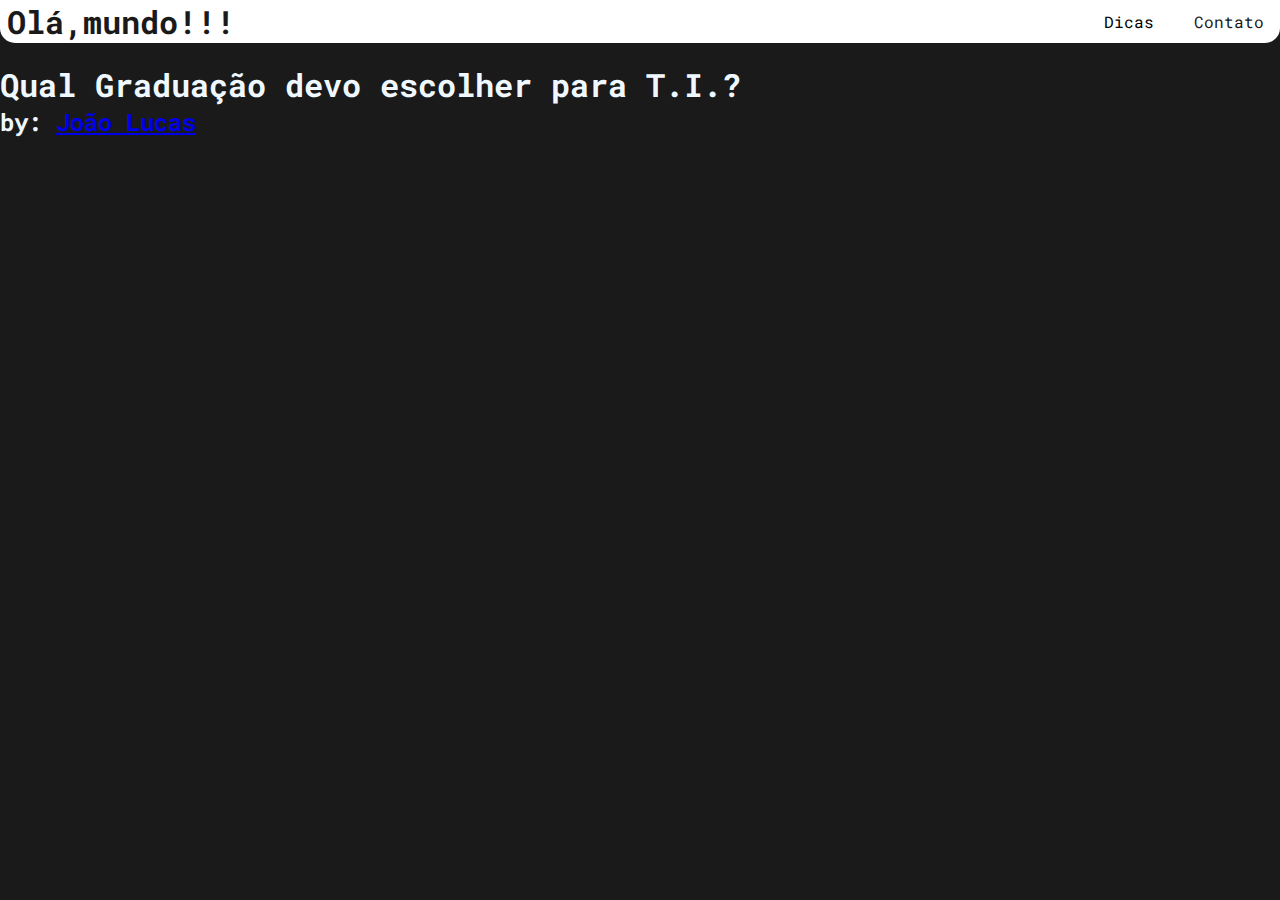
==== dicas/graduacao.html @ d5373ddc "criando template graduacao" ====
<!DOCTYPE html>
<html lang="en">
<head>
    <meta charset="UTF-8">
    <meta name="viewport" content="width=device-width, initial-scale=1.0">
    <link rel="stylesheet" href="style.css">
    <title>Graduação?</title>
</head>
<body>
    <header>
        <a class="a-home" href="/"><h1>Olá,mundo!!!</h1></a>
       <div class="botoes-acoes">
           <div>
            <div class="dropdown">
                <a class="dropbtn">Dicas</a>
                <div class="dropdown-content">
                  <a href="/dicas/graduacao.html">Qual Graduação?</a>
                  <a href="#">...</a>
                  <a href="#">...</a>
                </div>
              </div>
           </div>
            <div>
                <a class="a-acoes" type="button" href="/#contatos">Contato</a>
            </div>
       </div>
    </header>
    <main>
        <div>
            <h1>Qual Graduação devo escolher para T.I.?</h1>
            <div>
                <h2>by: <a href="/">João Lucas</a></h2>
            </div>
        </div>
    </main>
</body>
</html>
---- dicas/style.css ----
@charset "UTF-8";
@import url('https://fonts.googleapis.com/css2?family=Roboto+Mono&display=swap');

* {
    padding: 0;
    margin: 0;
    box-sizing: border-box;
}

body{
    font-family: 'Roboto Mono', monospace;
    margin: auto;
    /* min-width: 300px;
    max-width: 800px; */
    background-color: #1A1A1A;
}

header {
    /* text-align: center; */
    background-color: white;
    border-radius: 0px 0px 15px 15px;
    margin-bottom: 20px;
    display: flex;
    justify-content: space-between;
    align-items: center;
    padding-left: 7px;
    /* padding-right: 7px; */
}

header > h1{
    color: #1A1A1A;
}

.a-home{
    text-decoration: none;
}

.a-home > h1{
    color: #1A1A1A;
}

.botoes-acoes{
    display: flex;
    gap: 8px;
}

.a-acoes {
    text-decoration: none;
    color: #1A1A1A;
    padding: 16px;
    font-size: 16px;
    
    &:hover{
        color: white;
        background-color: #1A1A1A;
    }
}

.dropbtn {
    padding: 16px;
    font-size: 16px;
    /* background-color: white;
    color: #1A1A1A;
    border: none;
    cursor: pointer; */
}
.dropdown:hover .dropbtn {
    /* padding: 3px; */
    color: white;
    background-color: #1A1A1A;
}
  
/* The container <div> - needed to position the dropdown content */
.dropdown {
position: relative;
display: inline-block;
}
  
/* Dropdown Content (Hidden by Default) */
.dropdown-content {
display: none;
margin-top: 12px;
position: absolute;
background-color: #f9f9f9;
min-width: 160px;
box-shadow: 0px 8px 16px 0px rgba(0,0,0,0.2);
z-index: 1;
}
  
/* Links inside the dropdown */
.dropdown-content a {
color: black;
padding: 12px 16px;
text-decoration: none;
display: block;
}

/* Change color of dropdown links on hover */
.dropdown-content a:hover {background-color: #f1f1f1}

/* Show the dropdown menu on hover */
.dropdown:hover .dropdown-content {
display: block;
}

h1,h2{
    color: aliceblue;
}
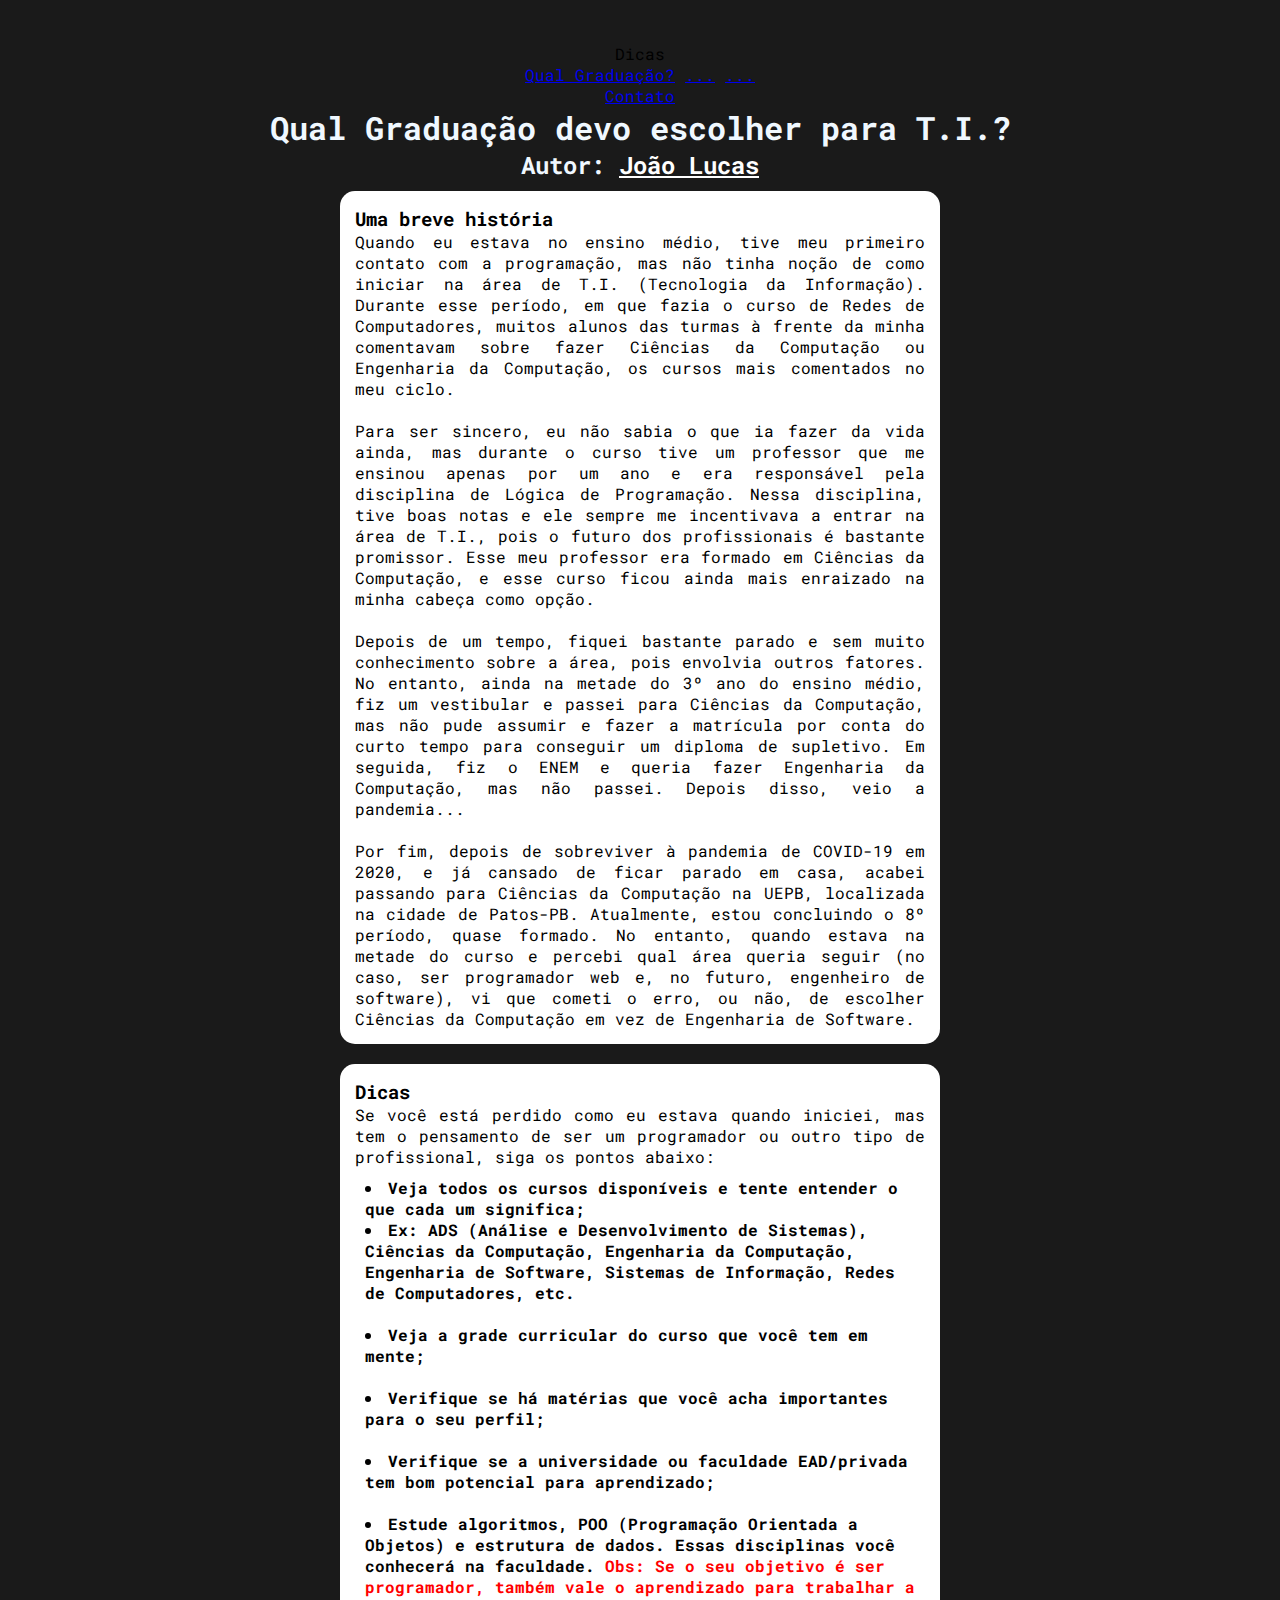
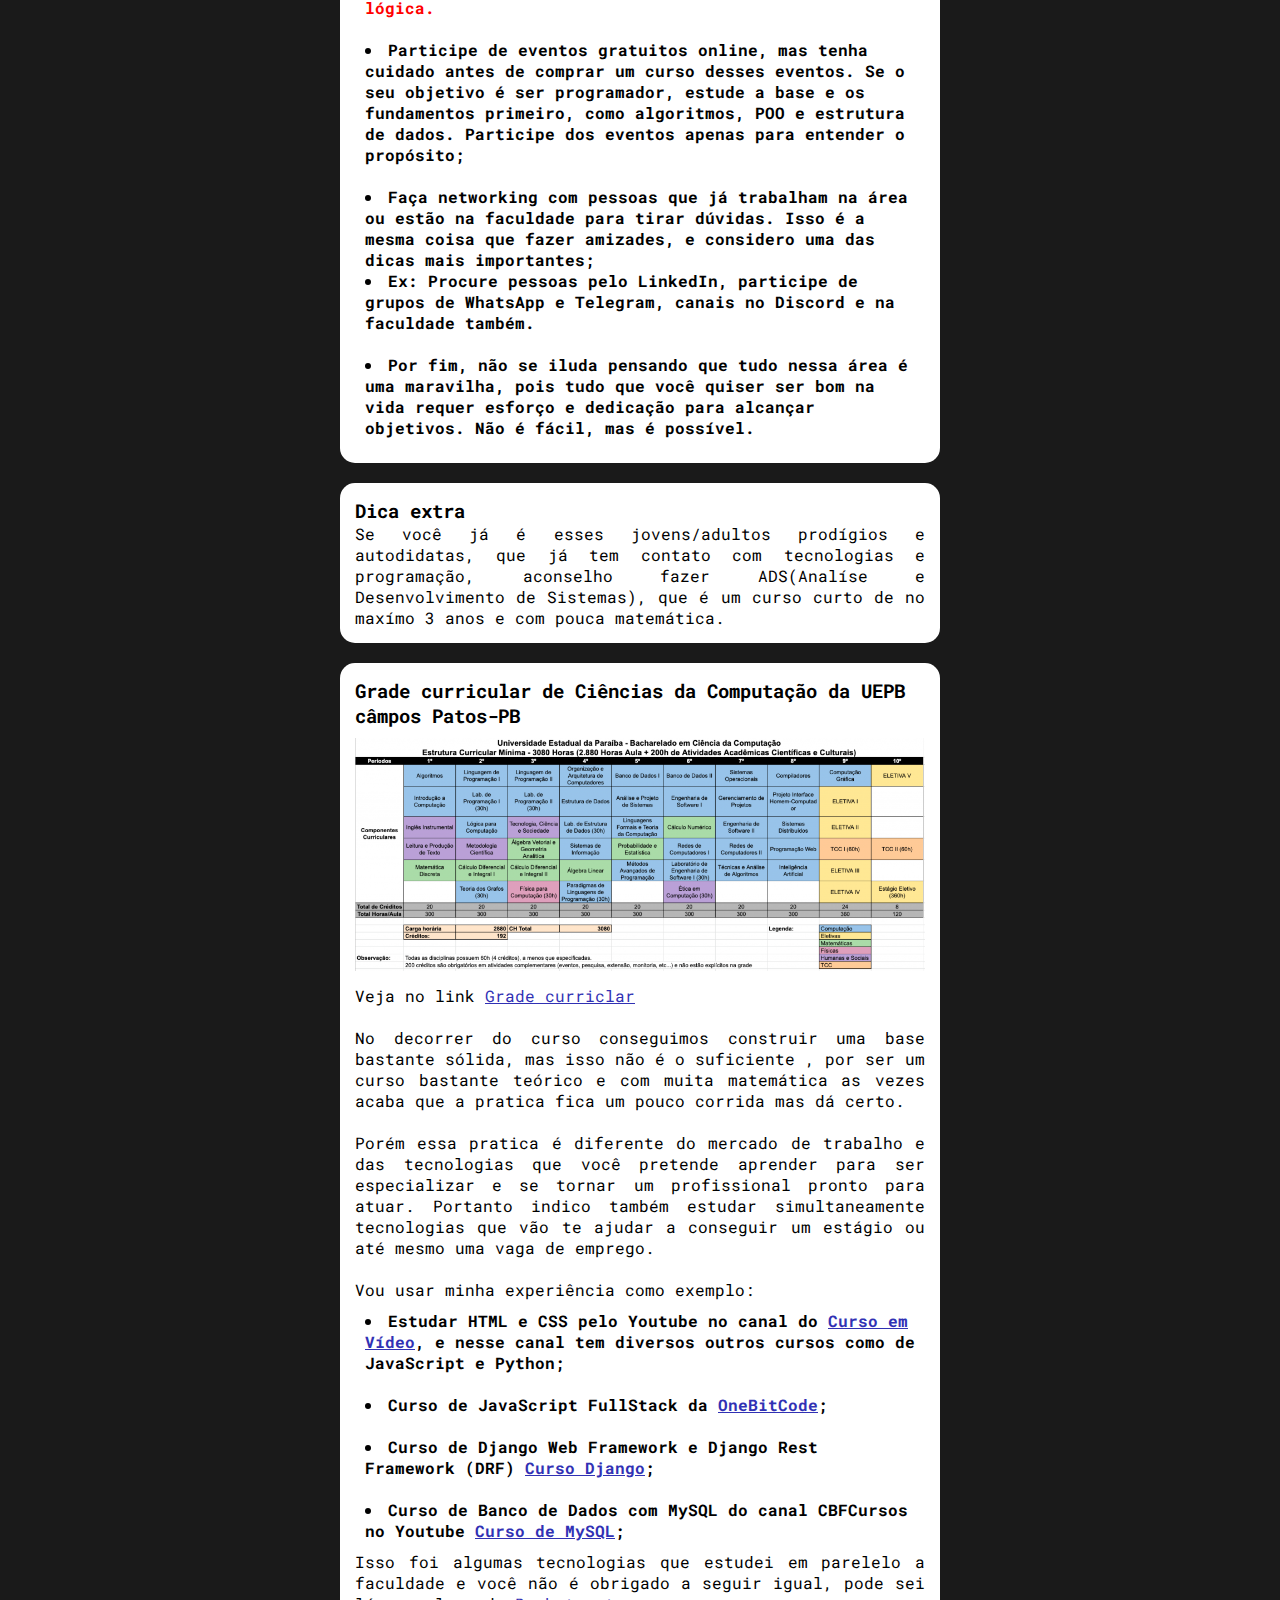
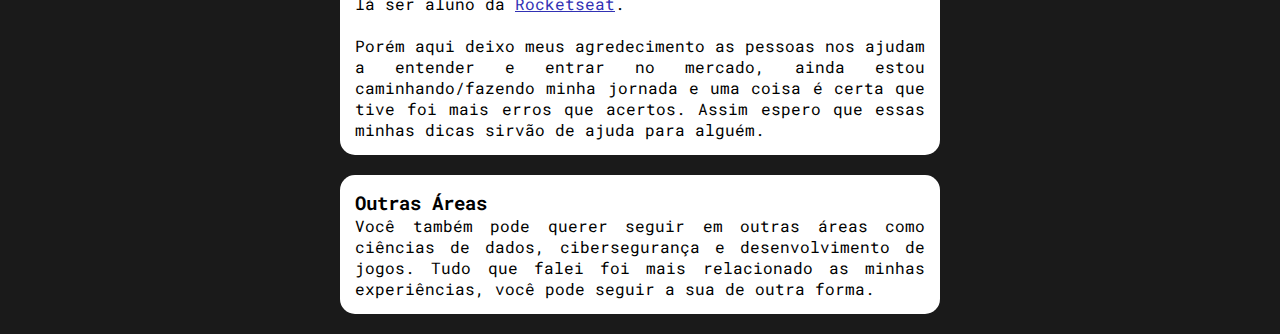
==== commit d07bf606: "quase la" ====
--- a/dicas/graduacao.html
+++ b/dicas/graduacao.html
@@ -3,7 +3,8 @@
 <head>
     <meta charset="UTF-8">
     <meta name="viewport" content="width=device-width, initial-scale=1.0">
-    <link rel="stylesheet" href="style.css">
+    <link rel="stylesheet" href="../style.css">
+    <link rel="stylesheet" href="graduacao.css">
     <title>Graduação?</title>
 </head>
 <body>
@@ -26,11 +27,77 @@
        </div>
     </header>
     <main>
-        <div>
+        <div class="title">
             <h1>Qual Graduação devo escolher para T.I.?</h1>
             <div>
-                <h2>by: <a href="/">João Lucas</a></h2>
+                <h2>Autor: <a style="color: white;" href="/">João Lucas</a></h2>
             </div>
+        </div>
+        <div class="div-card">
+            <h3>Uma breve história</h3>
+            <p>Quando eu estava no ensino médio, tive meu primeiro contato com a programação, mas não tinha noção de como iniciar na área de T.I. (Tecnologia da Informação). Durante esse período, em que fazia o curso de Redes de Computadores, muitos alunos das turmas à frente da minha comentavam sobre fazer Ciências da Computação ou Engenharia da Computação, os cursos mais comentados no meu ciclo.</p>
+            <br>
+            <p>Para ser sincero, eu não sabia o que ia fazer da vida ainda, mas durante o curso tive um professor que me ensinou apenas por um ano e era responsável pela disciplina de Lógica de Programação. Nessa disciplina, tive boas notas e ele sempre me incentivava a entrar na área de T.I., pois o futuro dos profissionais é bastante promissor. Esse meu professor era formado em Ciências da Computação, e esse curso ficou ainda mais enraizado na minha cabeça como opção.</p>
+            <br>
+            <p>Depois de um tempo, fiquei bastante parado e sem muito conhecimento sobre a área, pois envolvia outros fatores. No entanto, ainda na metade do 3º ano do ensino médio, fiz um vestibular e passei para Ciências da Computação, mas não pude assumir e fazer a matrícula por conta do curto tempo para conseguir um diploma de supletivo. Em seguida, fiz o ENEM e queria fazer Engenharia da Computação, mas não passei. Depois disso, veio a pandemia...</p>
+            <br>
+            <p>Por fim, depois de sobreviver à pandemia de COVID-19 em 2020, e já cansado de ficar parado em casa, acabei passando para Ciências da Computação na UEPB, localizada na cidade de Patos-PB. Atualmente, estou concluindo o 8º período, quase formado. No entanto, quando estava na metade do curso e percebi qual área queria seguir (no caso, ser programador web e, no futuro, engenheiro de software), vi que cometi o erro, ou não, de escolher Ciências da Computação em vez de Engenharia de Software.</p>
+        </div>
+        <div class="div-card">
+            <h3>Dicas</h3>
+            <p>Se você está perdido como eu estava quando iniciei, mas tem o pensamento de ser um programador ou outro tipo de profissional, siga os pontos abaixo:</p>
+            <ul id="ul-dicas">
+                <li>Veja todos os cursos disponíveis e tente entender o que cada um significa;</li>
+                <li>Ex: ADS (Análise e Desenvolvimento de Sistemas), Ciências da Computação, Engenharia da Computação, Engenharia de Software, Sistemas de Informação, Redes de Computadores, etc.</li>
+                <br>
+                <li>Veja a grade curricular do curso que você tem em mente;</li>
+                <br>
+                <li>Verifique se há matérias que você acha importantes para o seu perfil;</li>
+                <br>
+                <li>Verifique se a universidade ou faculdade EAD/privada tem bom potencial para aprendizado;</li>
+                <br>
+                <li>Estude algoritmos, POO (Programação Orientada a Objetos) e estrutura de dados. Essas disciplinas você conhecerá na faculdade. <span style="color: red;">Obs: Se o seu objetivo é ser programador, também vale o aprendizado para trabalhar a lógica.</span></li>
+                <br>
+                <li>Participe de eventos gratuitos online, mas tenha cuidado antes de comprar um curso desses eventos. Se o seu objetivo é ser programador, estude a base e os fundamentos primeiro, como algoritmos, POO e estrutura de dados. Participe dos eventos apenas para entender o propósito;</li>
+                <br>
+                <li>Faça networking com pessoas que já trabalham na área ou estão na faculdade para tirar dúvidas. Isso é a mesma coisa que fazer amizades, e considero uma das dicas mais importantes;</li>
+                <li>Ex: Procure pessoas pelo LinkedIn, participe de grupos de WhatsApp e Telegram, canais no Discord e na faculdade também.</li>
+                <br>
+                <li>Por fim, não se iluda pensando que tudo nessa área é uma maravilha, pois tudo que você quiser ser bom na vida requer esforço e dedicação para alcançar objetivos. Não é fácil, mas é possível.</li>
+            </ul>
+        </div>
+        <div class="div-card">
+            <h3>Dica extra</h3>
+            <p>Se você já é esses jovens/adultos prodígios e autodidatas, que já tem contato com tecnologias e programação, aconselho fazer ADS(Analíse e Desenvolvimento de Sistemas), que é um curso curto de no maxímo 3 anos e com pouca matemática.</p>
+        </div>
+        <div class="div-card">
+            <h3>Grade curricular de Ciências da Computação da UEPB câmpos Patos-PB</h3>
+            <img src="/dicas/img/image.png" id="img-grade-curricular" alt="grade">
+            <p>Veja no link <a href="https://departamentos.uepb.edu.br/comp-ccea/grade-curricular/" target="_blank">Grade curriclar</a></p>
+            <br>
+            <p>No decorrer do curso conseguimos construir uma base bastante sólida, mas isso não é o suficiente , por ser um curso bastante teórico e com muita matemática as vezes acaba que a pratica fica um pouco corrida mas dá certo.
+            </p>
+            <br>
+            <p>Porém essa pratica é diferente do mercado de trabalho e das tecnologias que você pretende aprender para ser especializar e se tornar um profissional pronto para atuar. Portanto indico também estudar simultaneamente tecnologias que vão te ajudar a conseguir um estágio ou até mesmo uma vaga de emprego.</p>
+            <br>
+            <p>Vou usar minha experiência como exemplo:</p>
+            <ul id="ul-dicas">
+                <li>Estudar HTML e CSS pelo Youtube no canal do <a href="https://www.youtube.com/c/CursoemV%C3%ADdeo" target="_blank">Curso em Vídeo</a>, e nesse canal tem diversos outros cursos como de JavaScript e Python;</li>
+                <br>
+                <li>Curso de JavaScript FullStack da <a href="https://onebitcode.com/" target="_blank">OneBitCode</a>;</li>
+                <br>
+                <li>Curso de Django Web Framework e Django Rest Framework (DRF) <a href="https://www.udemy.com/course/curso-de-django-web-framework-com-python-html-e-css/" target="_blank">Curso Django</a>;</li>
+                <br>
+                <li>Curso de Banco de Dados com MySQL do canal CBFCursos  no Youtube <a href="https://www.youtube.com/watch?v=adIIAEc3Q04&list=PLx4x_zx8csUgQUjExcssR3utb3JIX6Kra" target="_blank"> Curso de MySQL</a>;</li>
+            </ul>
+            <br>
+            <p>Isso foi algumas tecnologias que estudei em parelelo a faculdade e você não é obrigado a seguir igual, pode sei lá ser aluno da <a href="https://www.rocketseat.com.br/" target="_blank">Rocketseat</a>.</p>
+            <br>
+            <p>Porém aqui deixo meus agredecimento as pessoas nos ajudam a entender e entrar no mercado, ainda estou caminhando/fazendo minha jornada e uma coisa é certa que tive foi mais erros que acertos. Assim espero que essas minhas dicas sirvão de ajuda para alguém.</p>
+        </div>
+        <div class="div-card">
+            <h3>Outras Áreas</h3>
+            <p>Você também  pode querer seguir em outras áreas como ciências de dados, cibersegurança e desenvolvimento de jogos. Tudo que falei foi mais relacionado as minhas experiências, você pode seguir a sua de outra forma.</p>
         </div>
     </main>
 </body>
--- a/style.css
+++ b/style.css
@@ -0,0 +1,101 @@
+@charset "UTF-8";
+@import url('https://fonts.googleapis.com/css2?family=Roboto+Mono&display=swap');
+
+* {
+    padding: 0;
+    margin: 0;
+    box-sizing: border-box;
+}
+
+body{
+    font-family: 'Roboto Mono', monospace;
+    margin: auto;
+    min-width: 300px;
+    max-width: 800px;
+    background-color: #1A1A1A;
+}
+
+header {
+    text-align: center;
+}
+
+h1,h2{
+    color: aliceblue;
+}
+
+header > img {
+    border-radius: 60px;
+    width: 200px;
+    height: 200px;
+}
+
+.div-card {
+    margin-top: 30px;
+    padding: 15px;
+    max-width: 600px;
+    margin: auto;
+    margin-bottom: 20px;
+    border-radius: 15px;
+    background-color: white;
+}
+
+.div-card p{
+    text-align: justify;
+}
+
+.parceiro-magalu{
+    text-align: center;
+    padding: 15px;
+    max-width: 600px;
+    margin: auto;
+    margin-bottom: 20px;
+    border-radius: 15px;
+    background: rgb(117, 117, 238);
+}
+
+.parceiro-magalu p{
+    text-align: center;
+}
+
+.parceiro-magalu a{
+    background: whitesmoke;
+    color: black;
+    width: 100%;
+    padding: 2px;
+    border-radius: 5px;
+}
+
+.title-fala-comigo{
+    color: black;
+}
+
+.div-card  ul{
+    background-color: white;
+    display: inline-block;
+    padding: 10px;
+    text-align: left;
+    list-style-position: inside;
+    list-style-type: none;
+}
+
+
+.div-card a{
+    color:rgb(49, 49, 180);
+}
+.div-card a:hover{
+    color: black;
+}
+
+@media screen and (max-width: 600px) { 
+    .parceiro-magalu a {
+        background: whitesmoke;
+        color: black;
+        display: block; 
+        width: 100%; 
+        padding: 10px; 
+        border-radius: 5px;
+        text-align: center; 
+        margin-top: 10px;
+        font-size: 14px;
+    }
+}--- a/dicas/graduacao.css
+++ b/dicas/graduacao.css
@@ -0,0 +1,23 @@
+.a-home{
+    text-decoration: none;
+}
+
+.a-home > h1{
+    color: #1A1A1A;
+}
+
+.title{
+    text-align: center;
+    margin-bottom: 10px;
+}
+
+#img-grade-curricular{
+    max-width: 570px;
+    margin-top: 10px;
+    margin-bottom: 10px;
+}
+
+#ul-dicas{
+    list-style-type:disc;
+    font-weight: bold;
+}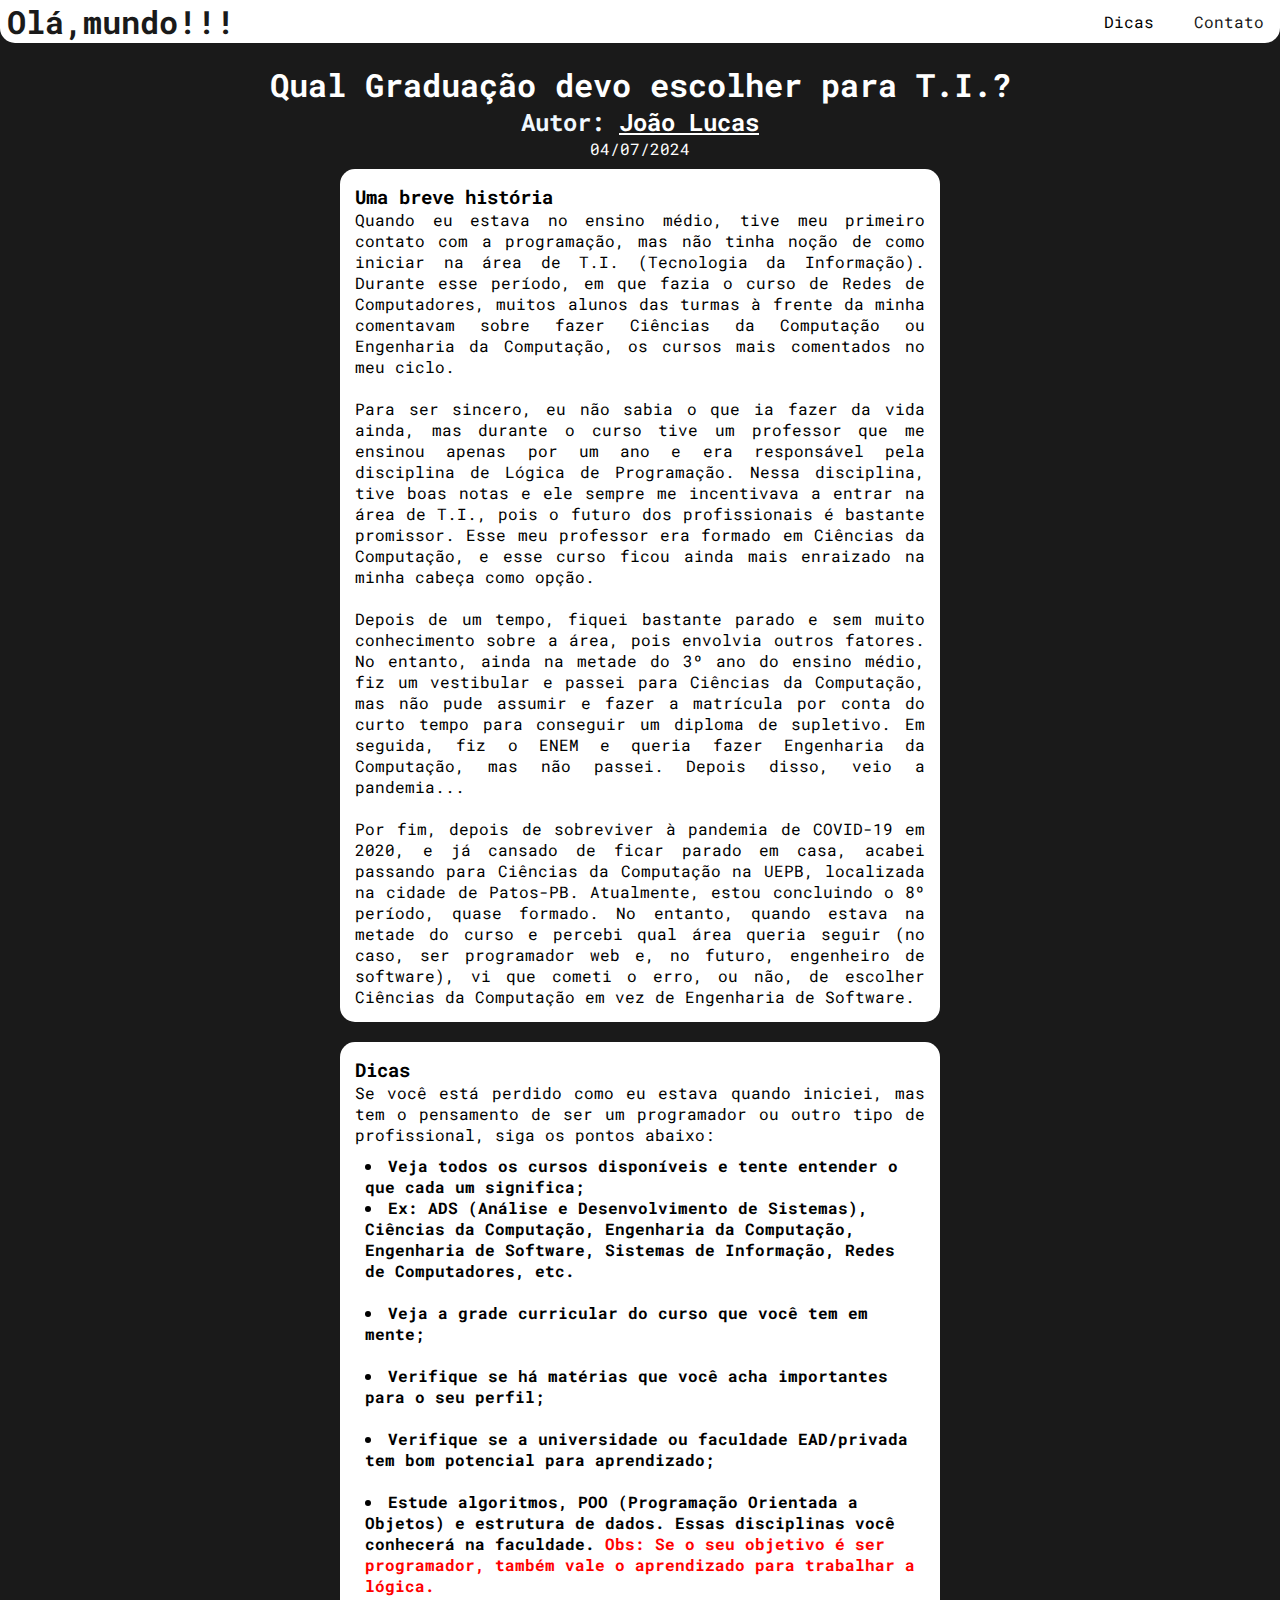
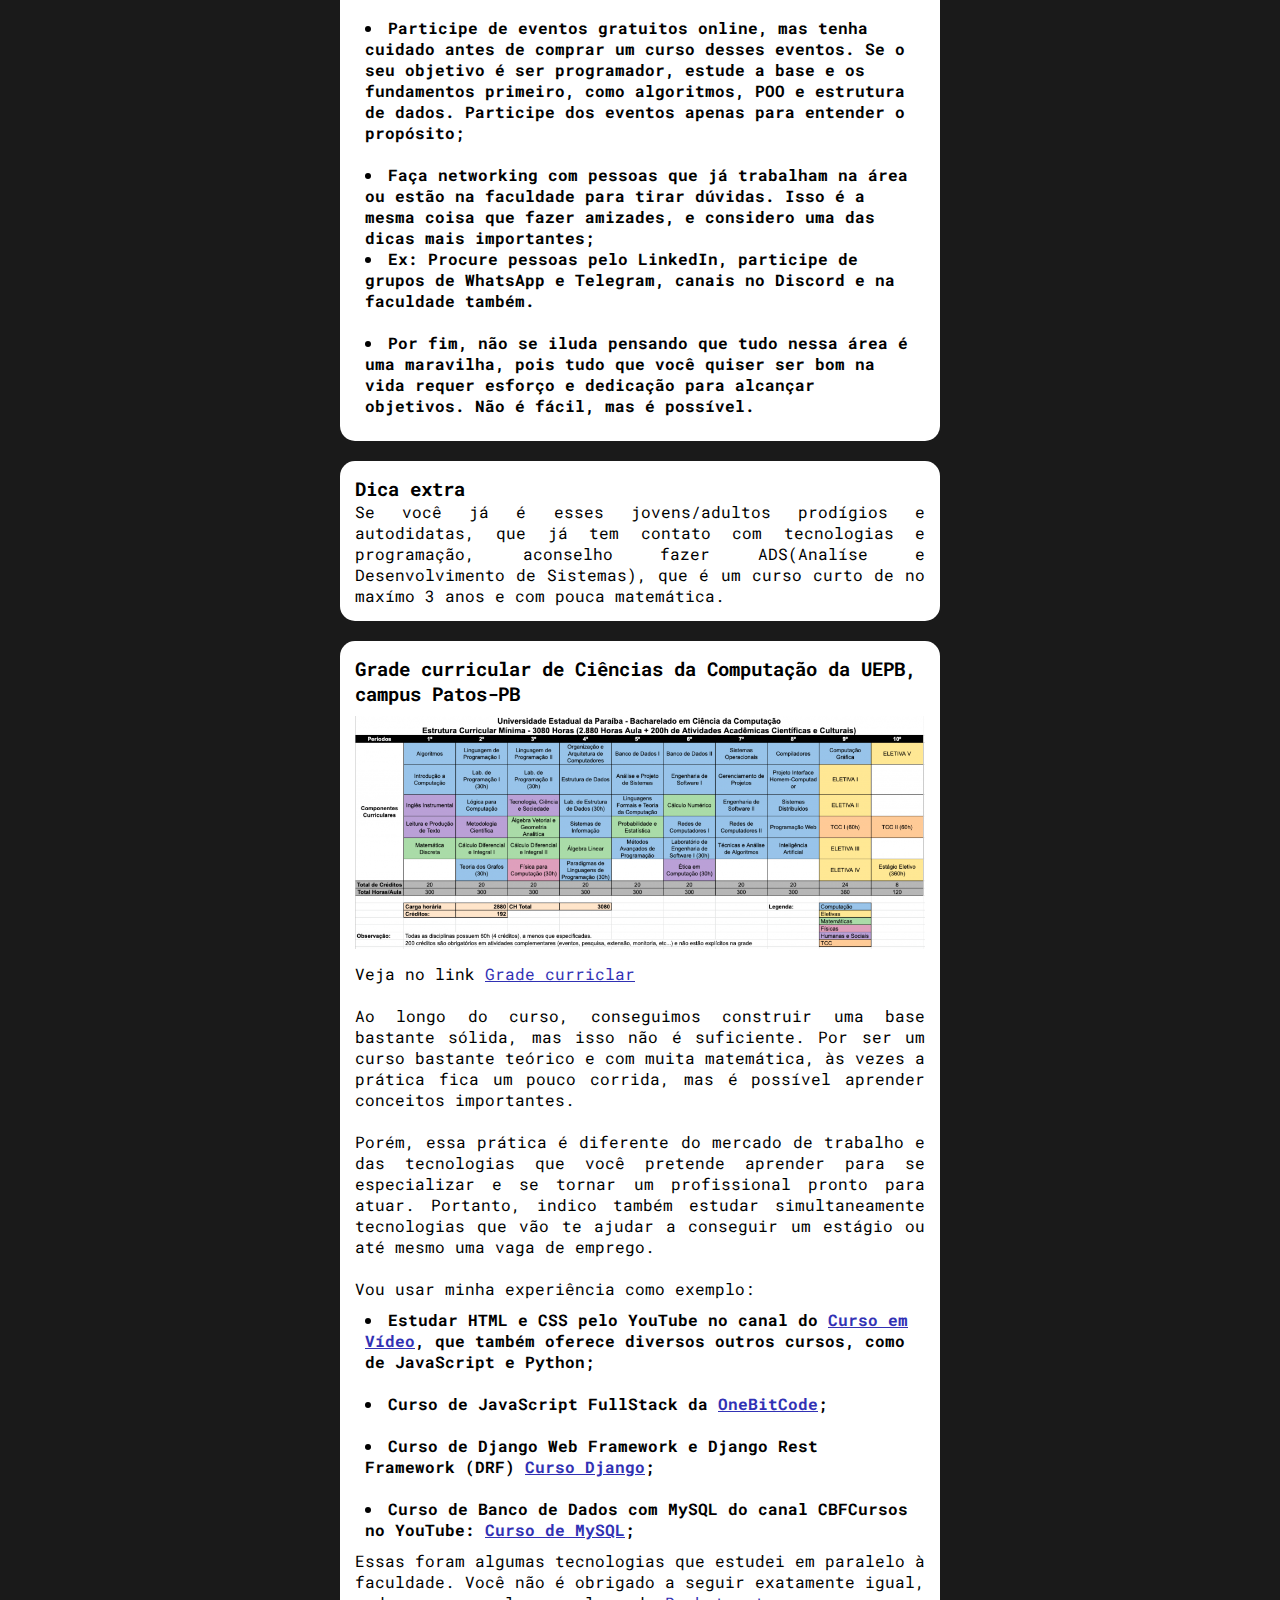
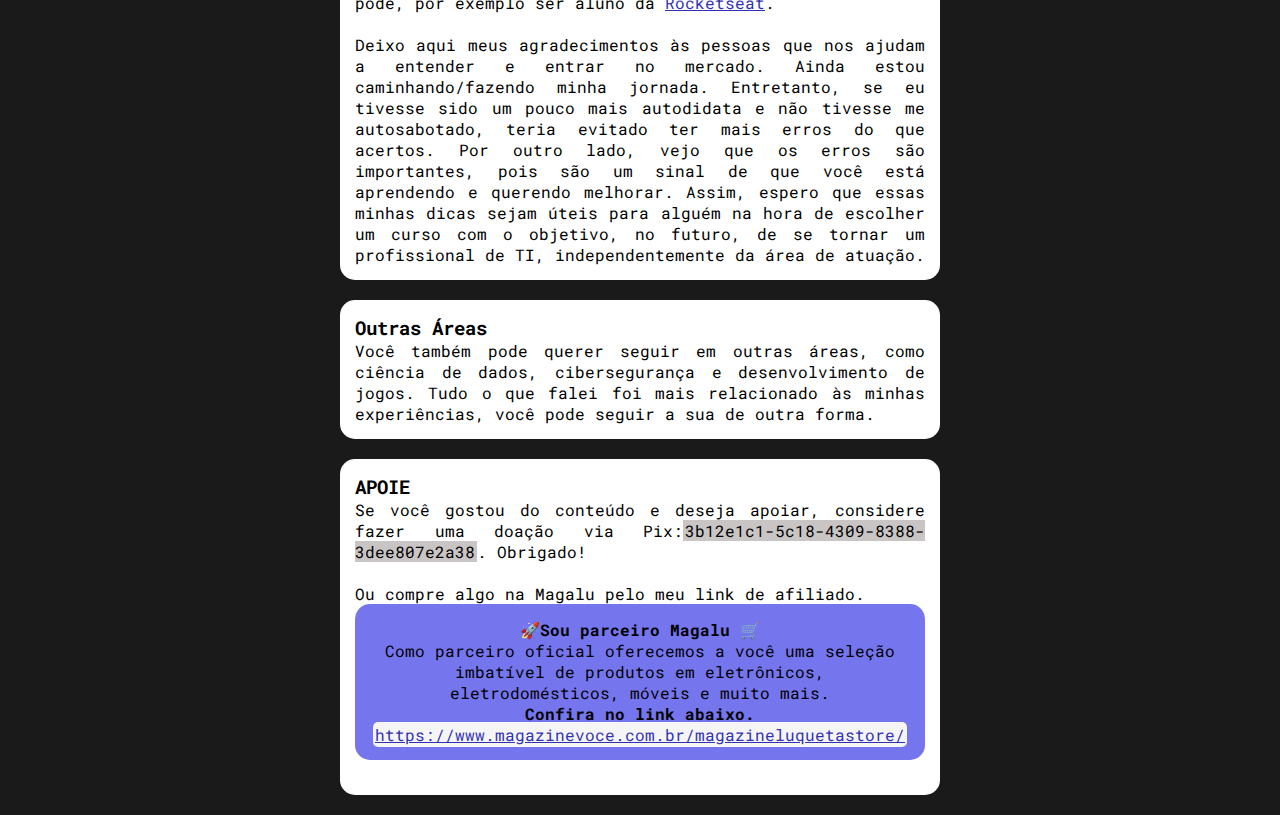
==== commit 6ee1f53e: "dicas graduacao finalizado" ====
--- a/dicas/graduacao.html
+++ b/dicas/graduacao.html
@@ -9,7 +9,9 @@
 </head>
 <body>
     <header>
+       <div>
         <a class="a-home" href="/"><h1>Olá,mundo!!!</h1></a>
+       </div>
        <div class="botoes-acoes">
            <div>
             <div class="dropdown">
@@ -28,9 +30,10 @@
     </header>
     <main>
         <div class="title">
-            <h1>Qual Graduação devo escolher para T.I.?</h1>
+            <h1 style="color: white;">Qual Graduação devo escolher para T.I.?</h1>
             <div>
                 <h2>Autor: <a style="color: white;" href="/">João Lucas</a></h2>
+                <span style="color: white;">04/07/2024</span>
             </div>
         </div>
         <div class="div-card">
@@ -71,33 +74,51 @@
             <p>Se você já é esses jovens/adultos prodígios e autodidatas, que já tem contato com tecnologias e programação, aconselho fazer ADS(Analíse e Desenvolvimento de Sistemas), que é um curso curto de no maxímo 3 anos e com pouca matemática.</p>
         </div>
         <div class="div-card">
-            <h3>Grade curricular de Ciências da Computação da UEPB câmpos Patos-PB</h3>
+            <h3>Grade curricular de Ciências da Computação da UEPB, campus Patos-PB</h3>
             <img src="/dicas/img/image.png" id="img-grade-curricular" alt="grade">
             <p>Veja no link <a href="https://departamentos.uepb.edu.br/comp-ccea/grade-curricular/" target="_blank">Grade curriclar</a></p>
             <br>
-            <p>No decorrer do curso conseguimos construir uma base bastante sólida, mas isso não é o suficiente , por ser um curso bastante teórico e com muita matemática as vezes acaba que a pratica fica um pouco corrida mas dá certo.
-            </p>
+            <p>Ao longo do curso, conseguimos construir uma base bastante sólida, mas isso não é suficiente. Por ser um curso bastante teórico e com muita matemática, às vezes a prática fica um pouco corrida, mas é possível aprender conceitos importantes.</p>
             <br>
-            <p>Porém essa pratica é diferente do mercado de trabalho e das tecnologias que você pretende aprender para ser especializar e se tornar um profissional pronto para atuar. Portanto indico também estudar simultaneamente tecnologias que vão te ajudar a conseguir um estágio ou até mesmo uma vaga de emprego.</p>
+            <p>Porém, essa prática é diferente do mercado de trabalho e das tecnologias que você pretende aprender para se especializar e se tornar um profissional pronto para atuar. Portanto, indico também estudar simultaneamente tecnologias que vão te ajudar a conseguir um estágio ou até mesmo uma vaga de emprego.</p>
             <br>
             <p>Vou usar minha experiência como exemplo:</p>
             <ul id="ul-dicas">
-                <li>Estudar HTML e CSS pelo Youtube no canal do <a href="https://www.youtube.com/c/CursoemV%C3%ADdeo" target="_blank">Curso em Vídeo</a>, e nesse canal tem diversos outros cursos como de JavaScript e Python;</li>
+                <li>Estudar HTML e CSS pelo YouTube no canal do <a href="https://www.youtube.com/c/CursoemV%C3%ADdeo" target="_blank">Curso em Vídeo</a>, que também oferece diversos outros cursos, como de JavaScript e Python;</li>
                 <br>
                 <li>Curso de JavaScript FullStack da <a href="https://onebitcode.com/" target="_blank">OneBitCode</a>;</li>
                 <br>
                 <li>Curso de Django Web Framework e Django Rest Framework (DRF) <a href="https://www.udemy.com/course/curso-de-django-web-framework-com-python-html-e-css/" target="_blank">Curso Django</a>;</li>
                 <br>
-                <li>Curso de Banco de Dados com MySQL do canal CBFCursos  no Youtube <a href="https://www.youtube.com/watch?v=adIIAEc3Q04&list=PLx4x_zx8csUgQUjExcssR3utb3JIX6Kra" target="_blank"> Curso de MySQL</a>;</li>
+                <li>Curso de Banco de Dados com MySQL do canal CBFCursos no YouTube: <a href="https://www.youtube.com/watch?v=adIIAEc3Q04&list=PLx4x_zx8csUgQUjExcssR3utb3JIX6Kra" target="_blank">Curso de MySQL</a>;</li>
             </ul>
             <br>
-            <p>Isso foi algumas tecnologias que estudei em parelelo a faculdade e você não é obrigado a seguir igual, pode sei lá ser aluno da <a href="https://www.rocketseat.com.br/" target="_blank">Rocketseat</a>.</p>
+            <p>Essas foram algumas tecnologias que estudei em paralelo à faculdade. Você não é obrigado a seguir exatamente igual, pode, por exemplo ser aluno da <a href="https://www.rocketseat.com.br/" target="_blank">Rocketseat</a>.</p>
             <br>
-            <p>Porém aqui deixo meus agredecimento as pessoas nos ajudam a entender e entrar no mercado, ainda estou caminhando/fazendo minha jornada e uma coisa é certa que tive foi mais erros que acertos. Assim espero que essas minhas dicas sirvão de ajuda para alguém.</p>
+            <p>Deixo aqui meus agradecimentos às pessoas que nos ajudam a entender e entrar no mercado. Ainda estou caminhando/fazendo minha jornada. Entretanto, se eu tivesse sido um pouco mais autodidata e não tivesse me autosabotado, teria evitado ter mais erros do que acertos. Por outro lado, vejo que os erros são importantes, pois são um sinal de que você está aprendendo e querendo melhorar. Assim, espero que essas minhas dicas sejam úteis para alguém na hora de escolher um curso com o objetivo, no futuro, de se tornar um profissional de TI, independentemente da área de atuação.</p>
         </div>
         <div class="div-card">
             <h3>Outras Áreas</h3>
-            <p>Você também  pode querer seguir em outras áreas como ciências de dados, cibersegurança e desenvolvimento de jogos. Tudo que falei foi mais relacionado as minhas experiências, você pode seguir a sua de outra forma.</p>
+            <p>Você também pode querer seguir em outras áreas, como ciência de dados, cibersegurança e desenvolvimento de jogos. Tudo o que falei foi mais relacionado às minhas experiências, você pode seguir a sua de outra forma.</p>
+        </div>
+        <div class="div-card">
+            <h3>APOIE</h3>
+            <p>Se você gostou do conteúdo e deseja apoiar, considere fazer uma doação via Pix:<span class="pix">3b12e1c1-5c18-4309-8388-3dee807e2a38</span>. Obrigado!</p>
+            <br>
+            <p>Ou compre algo na Magalu pelo meu link de afiliado.</p>
+            <div class="div-card parceiro-magalu">
+                <p>
+                    <strong>🚀Sou parceiro Magalu 🛒</strong>
+                    <br>
+                    Como parceiro oficial oferecemos a você uma seleção imbatível
+                    de produtos em eletrônicos, eletrodomésticos, móveis e muito mais.
+                    <br>
+                    <strong>Confira no link abaixo.</strong>
+                    <br>
+                    <a href="https://www.magazinevoce.com.br/magazineluquetastore/" target="_blank"
+                        rel="external">https://www.magazinevoce.com.br/magazineluquetastore/</a>
+                </p>
+            </div>
         </div>
     </main>
 </body>
--- a/style.css
+++ b/style.css
@@ -10,20 +10,99 @@
 body{
     font-family: 'Roboto Mono', monospace;
     margin: auto;
-    min-width: 300px;
-    max-width: 800px;
+    /* min-width: 300px;
+    max-width: 800px; */
     background-color: #1A1A1A;
 }
 
 header {
+    /* text-align: center; */
+    background-color: white;
+    border-radius: 0px 0px 15px 15px;
+    margin-bottom: 20px;
+    display: flex;
+    justify-content: space-between;
+    align-items: center;
+    padding-left: 7px;
+    /* padding-right: 7px; */
+}
+
+header > h1{
+    color: #1A1A1A;
+}
+
+.botoes-acoes{
+    display: flex;
+    gap: 8px;
+}
+
+.a-acoes {
+    text-decoration: none;
+    color: #1A1A1A;
+    padding: 16px;
+    font-size: 16px;
+    
+    &:hover{
+        color: white;
+        background-color: #1A1A1A;
+    }
+}
+
+.dropbtn {
+    padding: 16px;
+    font-size: 16px;
+    /* background-color: white;
+    color: #1A1A1A;
+    border: none;
+    cursor: pointer; */
+}
+.dropdown:hover .dropbtn {
+    /* padding: 3px; */
+    color: white;
+    background-color: #1A1A1A;
+}
+  
+/* The container <div> - needed to position the dropdown content */
+.dropdown {
+position: relative;
+display: inline-block;
+}
+  
+/* Dropdown Content (Hidden by Default) */
+.dropdown-content {
+display: none;
+margin-top: 12px;
+position: absolute;
+background-color: #f9f9f9;
+min-width: 160px;
+box-shadow: 0px 8px 16px 0px rgba(0,0,0,0.2);
+z-index: 1;
+}
+  
+/* Links inside the dropdown */
+.dropdown-content a {
+color: black;
+padding: 12px 16px;
+text-decoration: none;
+display: block;
+}
+
+/* Change color of dropdown links on hover */
+.dropdown-content a:hover {background-color: #f1f1f1}
+
+/* Show the dropdown menu on hover */
+.dropdown:hover .dropdown-content {
+display: block;
+}
+
+h2{
+    color: aliceblue;
+}
+.img-perfil{
     text-align: center;
 }
 
-h1,h2{
-    color: aliceblue;
-}
-
-header > img {
+.img-perfil > img {
     border-radius: 60px;
     width: 200px;
     height: 200px;
@@ -98,4 +177,20 @@
         margin-top: 10px;
         font-size: 14px;
     }
+}
+
+@media screen and (max-width: 450px){
+    header{
+        display: block;
+        text-align: center;
+    }
+
+    .botoes-acoes{
+        justify-content: center;
+    }
+
+    .dropbtn, .a-acoes{
+        padding: 5px;
+    }
+
 }--- a/dicas/graduacao.css
+++ b/dicas/graduacao.css
@@ -20,4 +20,9 @@
 #ul-dicas{
     list-style-type:disc;
     font-weight: bold;
+}
+
+.pix {
+    background-color: rgb(201, 197, 197);
+    padding: 0px 2px 0px 2px;
 }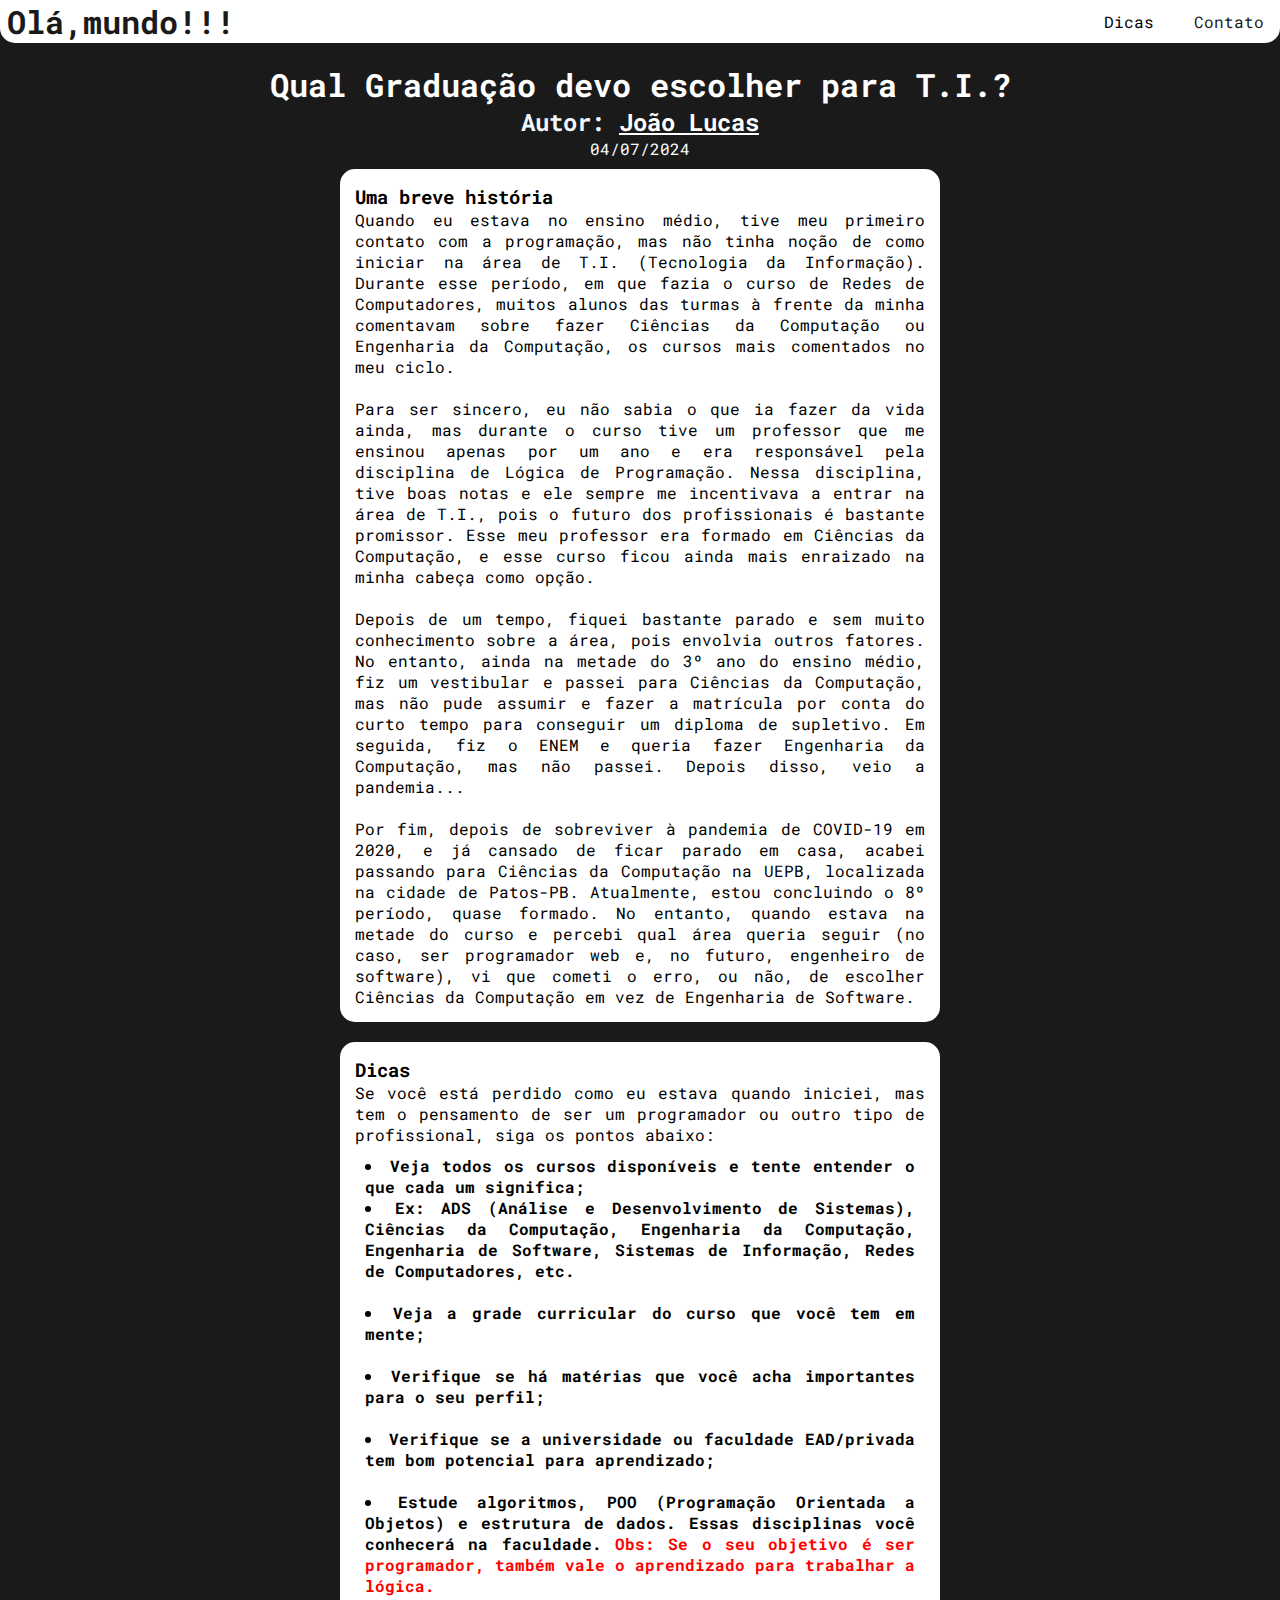
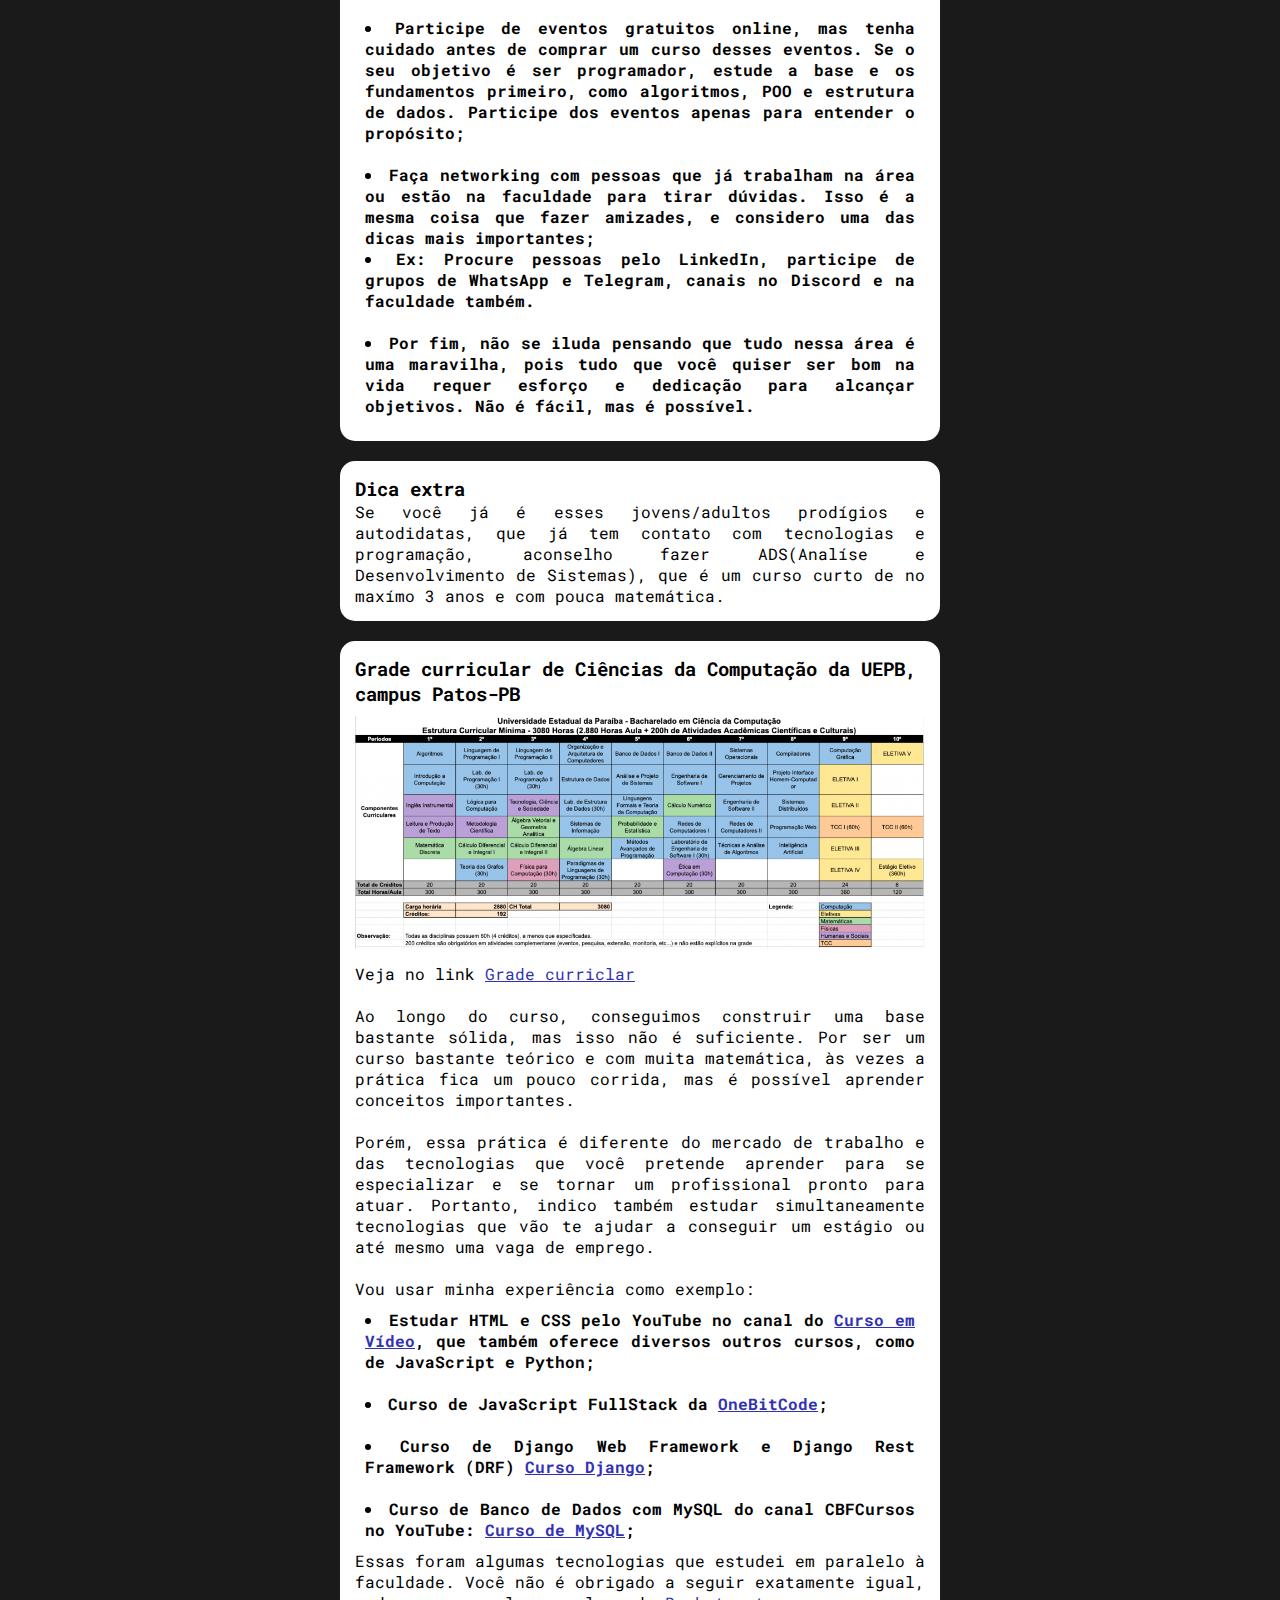
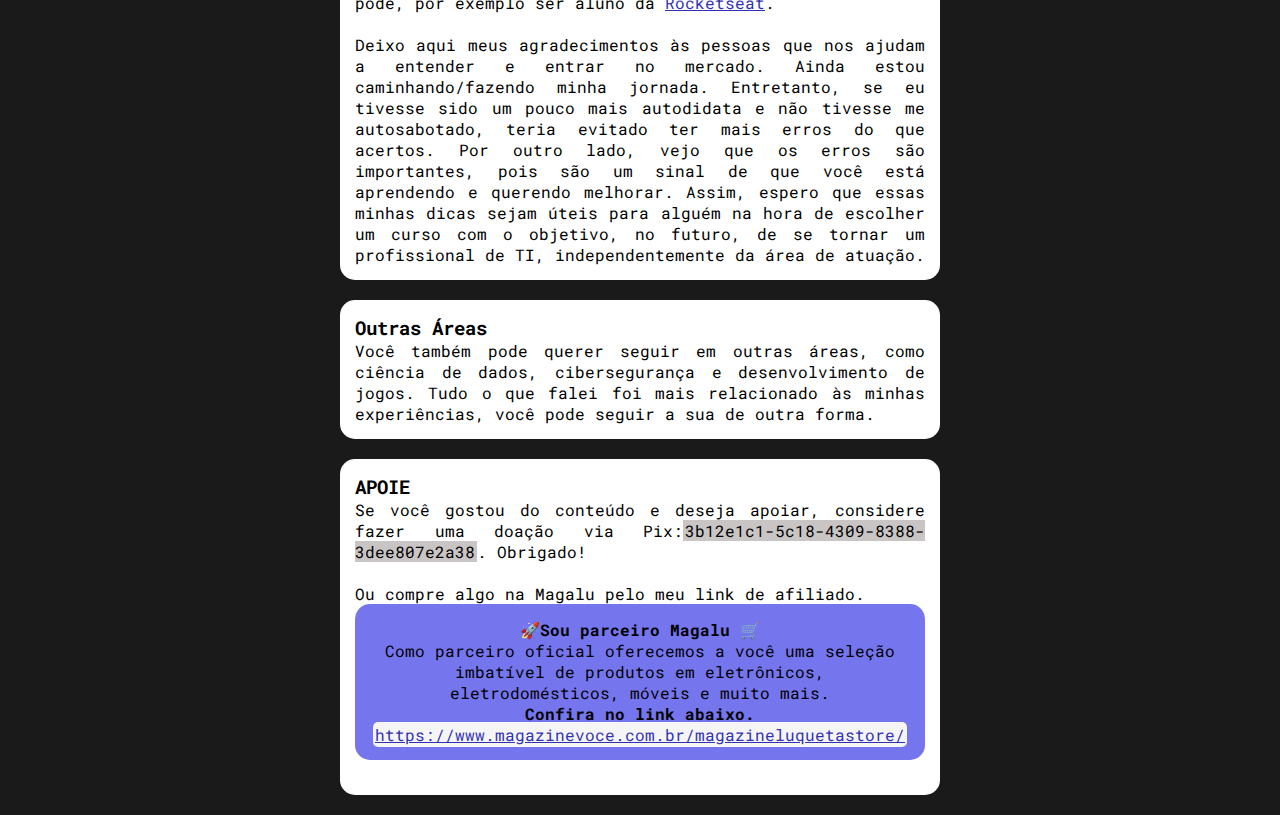
==== commit 876db642: "link git e github adiconado nas dicas graducao" ====
--- a/dicas/graduacao.html
+++ b/dicas/graduacao.html
@@ -10,21 +10,21 @@
 <body>
     <header>
        <div>
-        <a class="a-home" href="/"><h1>Olá,mundo!!!</h1></a>
+        <a class="a-home" href="https://lucasops96.github.io/About-me/"><h1>Olá,mundo!!!</h1></a>
        </div>
        <div class="botoes-acoes">
            <div>
             <div class="dropdown">
                 <a class="dropbtn">Dicas</a>
                 <div class="dropdown-content">
-                  <a href="/dicas/graduacao.html">Qual Graduação?</a>
-                  <a href="#">...</a>
+                  <a href="https://lucasops96.github.io/About-me/dicas/graduacao.html">Qual Graduação?</a>
+                  <a href="https://lucasops96.github.io/About-me/dicas/git-e-github.html">Git e GitHub</a>
                   <a href="#">...</a>
                 </div>
               </div>
            </div>
             <div>
-                <a class="a-acoes" type="button" href="/#contatos">Contato</a>
+                <a class="a-acoes" type="button" href="https://lucasops96.github.io/About-me/#contatos">Contato</a>
             </div>
        </div>
     </header>
@@ -32,7 +32,7 @@
         <div class="title">
             <h1 style="color: white;">Qual Graduação devo escolher para T.I.?</h1>
             <div>
-                <h2>Autor: <a style="color: white;" href="/">João Lucas</a></h2>
+                <h2>Autor: <a style="color: white;" href="https://lucasops96.github.io/About-me/">João Lucas</a></h2>
                 <span style="color: white;">04/07/2024</span>
             </div>
         </div>
@@ -75,7 +75,7 @@
         </div>
         <div class="div-card">
             <h3>Grade curricular de Ciências da Computação da UEPB, campus Patos-PB</h3>
-            <img src="/dicas/img/image.png" id="img-grade-curricular" alt="grade">
+            <img src="https://lucasops96.github.io/About-me/dicas/img/image.png" id="img-grade-curricular" alt="grade">
             <p>Veja no link <a href="https://departamentos.uepb.edu.br/comp-ccea/grade-curricular/" target="_blank">Grade curriclar</a></p>
             <br>
             <p>Ao longo do curso, conseguimos construir uma base bastante sólida, mas isso não é suficiente. Por ser um curso bastante teórico e com muita matemática, às vezes a prática fica um pouco corrida, mas é possível aprender conceitos importantes.</p>
--- a/dicas/graduacao.css
+++ b/dicas/graduacao.css
@@ -22,6 +22,10 @@
     font-weight: bold;
 }
 
+#ul-dicas li{
+    text-align: justify;
+}
+
 .pix {
     background-color: rgb(201, 197, 197);
     padding: 0px 2px 0px 2px;
